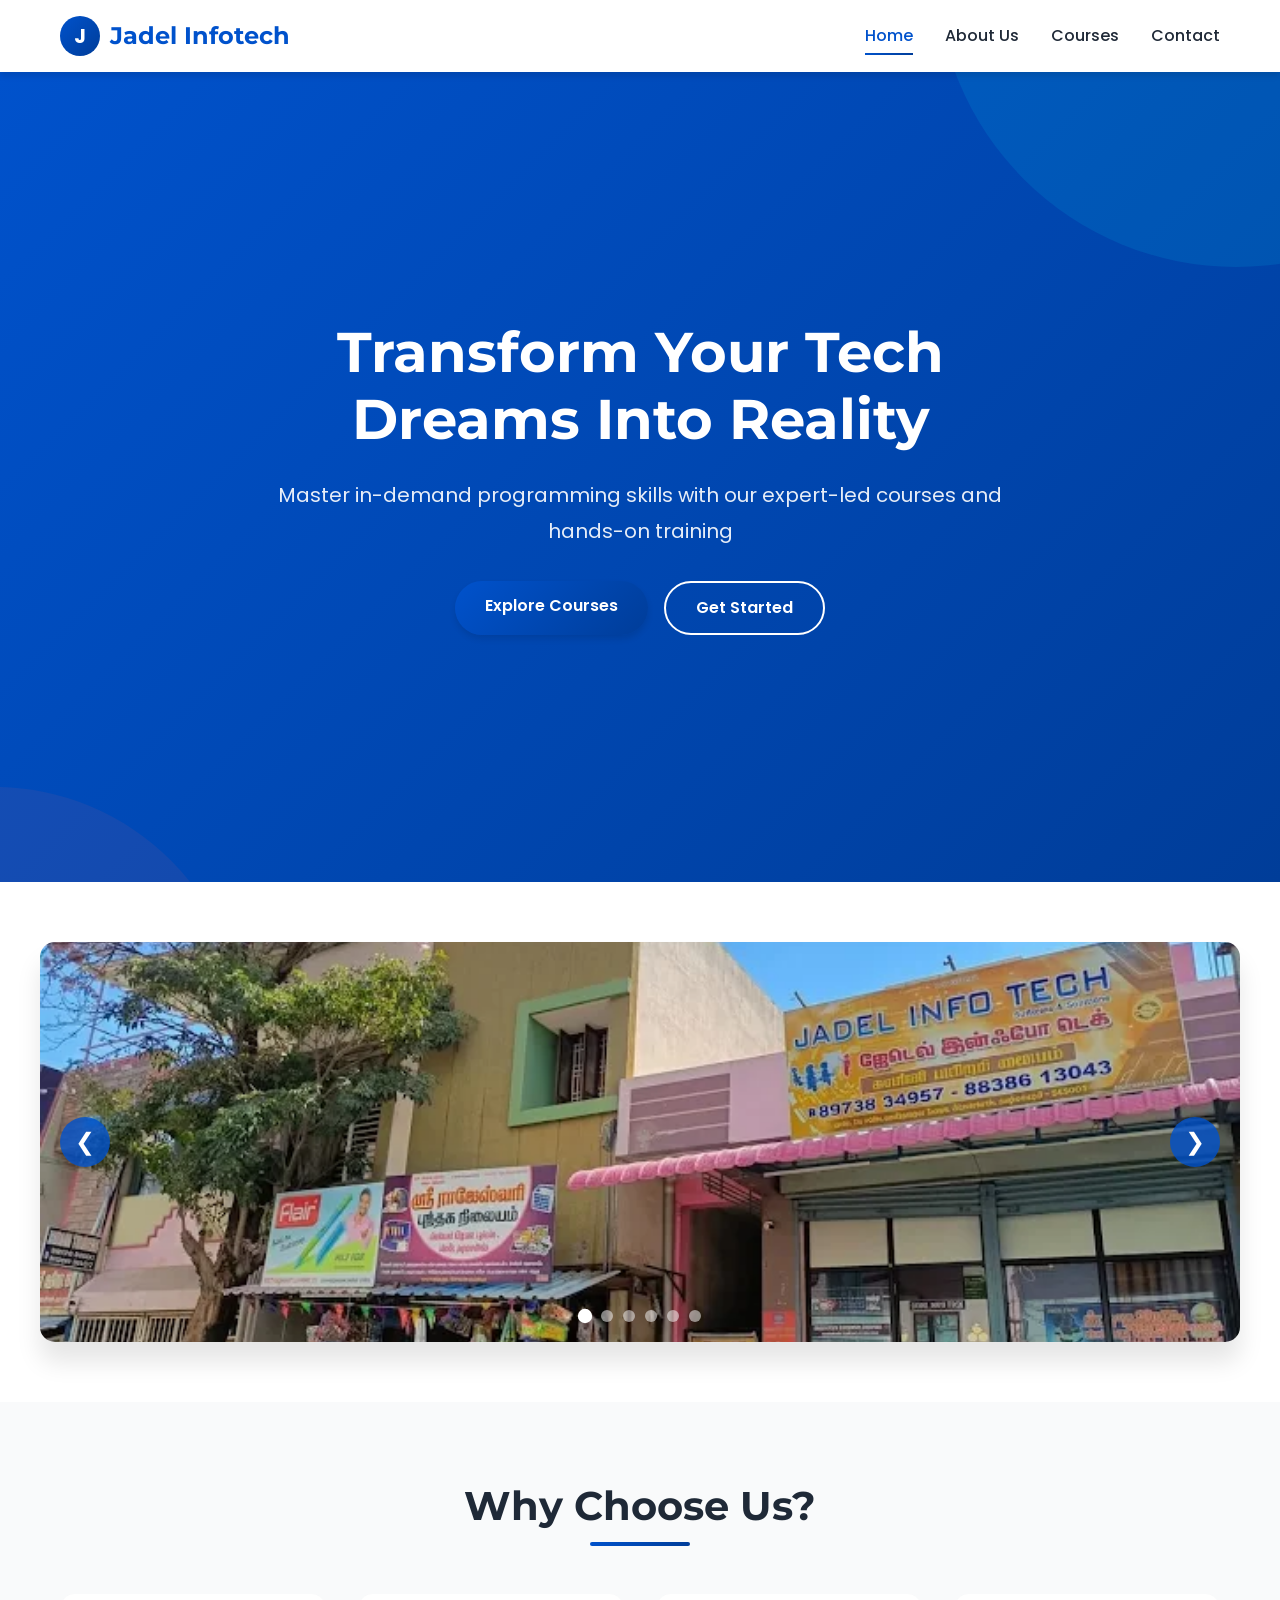
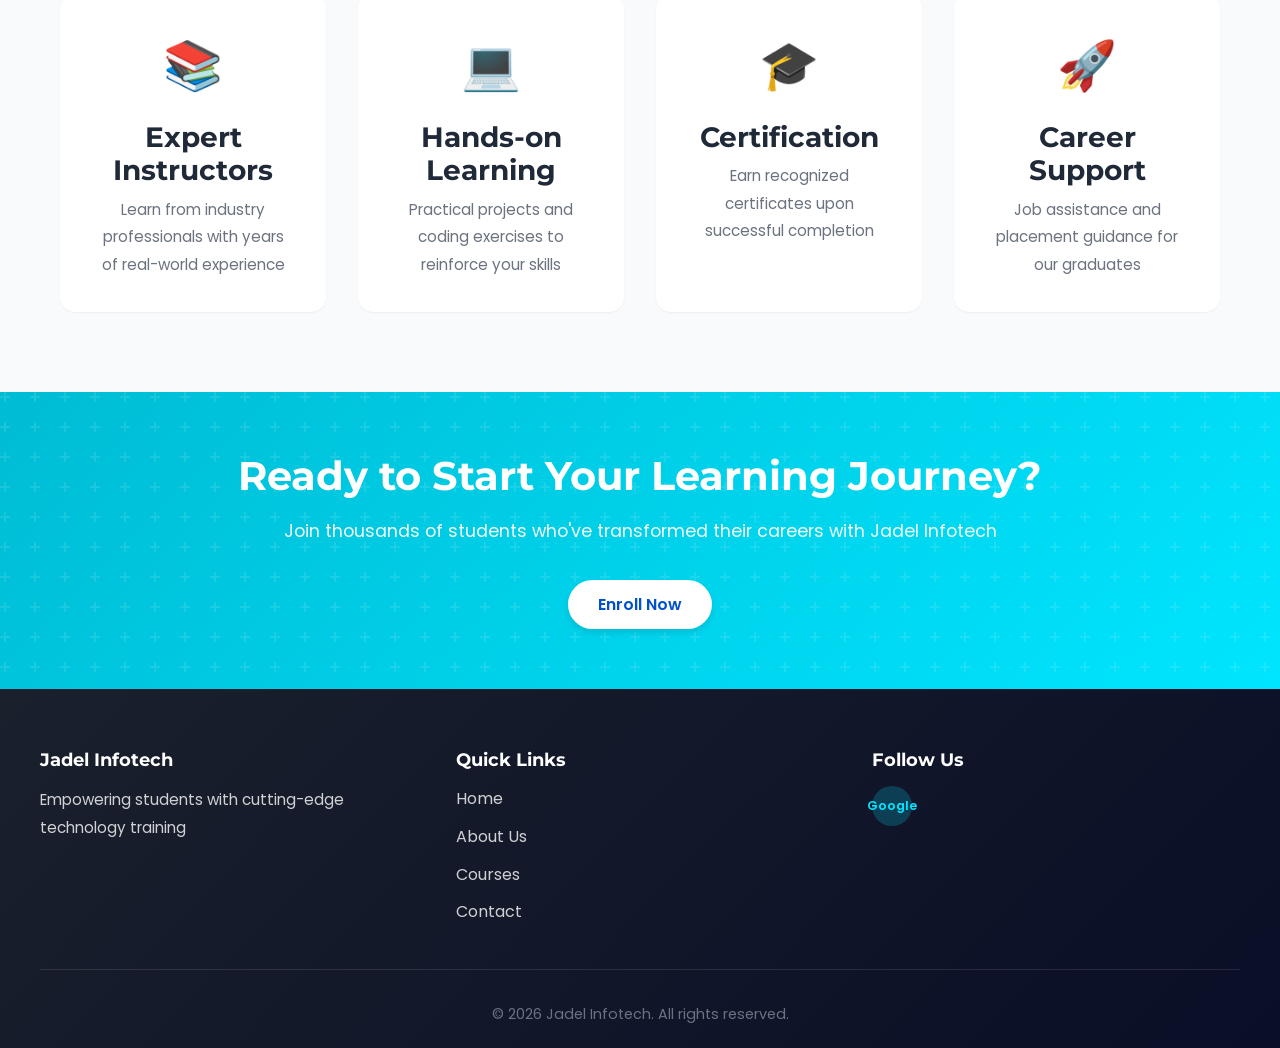
==== index.html @ ecf6608e "Initial commit" ====
<!DOCTYPE html>
<html lang="en">
<head>
    <meta charset="UTF-8">
    <meta name="viewport" content="width=device-width, initial-scale=1.0">
    <title>Jadel Infotech - Professional Computer Training</title>
    <link rel="stylesheet" href="style.css">
    <link rel="preconnect" href="https://fonts.googleapis.com">
    <link rel="preconnect" href="https://fonts.gstatic.com" crossorigin>
    <link href="https://fonts.googleapis.com/css2?family=Poppins:wght@300;400;500;600;700&family=Montserrat:wght@400;600;700&display=swap" rel="stylesheet">
</head>
<body>
    <!-- Navigation Bar -->
    <nav class="navbar">
        <div class="nav-container">
            <div class="logo">
                <span class="logo-icon">J</span>
                <span class="logo-text">Jadel Infotech</span>
            </div>
            <ul class="nav-menu">
                <li><a href="index.html" class="nav-link active">Home</a></li>
                <li><a href="about.html" class="nav-link">About Us</a></li>
                <li><a href="courses.html" class="nav-link">Courses</a></li>
                <li><a href="contact.html" class="nav-link">Contact</a></li>
            </ul>
        </div>
    </nav>

    <!-- Hero Section -->
    <section class="hero">
        <div class="hero-content">
            <h1 class="hero-title">Transform Your Tech Dreams Into Reality</h1>
            <p class="hero-subtitle">Master in-demand programming skills with our expert-led courses and hands-on training</p>
            <div class="hero-buttons">
                <a href="courses.html" class="btn btn-primary">Explore Courses</a>
                <a href="contact.html" class="btn btn-secondary">Get Started</a>
            </div>
        </div>
        <div class="hero-background"></div>
    </section>

    <!-- Image Slideshow -->
    <section class="slideshow-section">
        <div class="slideshow-container">
            <div class="slideshow-wrapper">
                <div class="slide active">
                    <img src="pictures/home/1.webp" alt="Jadel Infotech Training Center">
                </div>
                <div class="slide">
                    <img src="pictures/home/2.webp" alt="Computer Training Classes">
                </div>
                <div class="slide">
                    <img src="pictures/home/3.webp" alt="Programming Courses">
                </div>
                <div class="slide">
                    <img src="pictures/home/4.webp" alt="Web Development Training">
                </div>
                <div class="slide">
                    <img src="pictures/home/5.webp" alt="Technology Education">
                </div>
                <div class="slide">
                    <img src="pictures/home/6.webp" alt="Career Development">
                </div>
            </div>

            <!-- Navigation Arrows -->
            <button class="nav-arrow prev-arrow" aria-label="Previous image">❮</button>
            <button class="nav-arrow next-arrow" aria-label="Next image">❯</button>

            <!-- Dot Indicators -->
            <div class="dot-indicators">
                <span class="dot active" data-slide="0"></span>
                <span class="dot" data-slide="1"></span>
                <span class="dot" data-slide="2"></span>
                <span class="dot" data-slide="3"></span>
                <span class="dot" data-slide="4"></span>
                <span class="dot" data-slide="5"></span>
            </div>
        </div>
    </section>

    <!-- Features Section -->
    <section class="features">
        <div class="container">
            <h2 class="section-title">Why Choose Us?</h2>
            <div class="features-grid">
                <div class="feature-card">
                    <div class="feature-icon">📚</div>
                    <h3>Expert Instructors</h3>
                    <p>Learn from industry professionals with years of real-world experience</p>
                </div>
                <div class="feature-card">
                    <div class="feature-icon">💻</div>
                    <h3>Hands-on Learning</h3>
                    <p>Practical projects and coding exercises to reinforce your skills</p>
                </div>
                <div class="feature-card">
                    <div class="feature-icon">🎓</div>
                    <h3>Certification</h3>
                    <p>Earn recognized certificates upon successful completion</p>
                </div>
                <div class="feature-card">
                    <div class="feature-icon">🚀</div>
                    <h3>Career Support</h3>
                    <p>Job assistance and placement guidance for our graduates</p>
                </div>
            </div>
        </div>
    </section>

    <!-- CTA Section -->
    <section class="cta-section">
        <div class="cta-content">
            <h2>Ready to Start Your Learning Journey?</h2>
            <p>Join thousands of students who've transformed their careers with Jadel Infotech</p>
            <a href="contact.html" class="btn btn-light">Enroll Now</a>
        </div>
    </section>

    <!-- Footer -->
    <footer class="footer">
        <div class="footer-content">
            <div class="footer-section">
                <h4>Jadel Infotech</h4>
                <p>Empowering students with cutting-edge technology training</p>
            </div>
            <div class="footer-section">
                <h4>Quick Links</h4>
                <ul>
                    <li><a href="index.html">Home</a></li>
                    <li><a href="about.html">About Us</a></li>
                    <li><a href="courses.html">Courses</a></li>
                    <li><a href="contact.html">Contact</a></li>
                </ul>
            </div>
            <div class="footer-section">
                <h4>Follow Us</h4>
                <div class="social-links">
                    <a href="https://share.google/Ai2oCBkZWHQzBVphd" target="_blank">Google</a>
                </div>
            </div>
        </div>
        <div class="footer-bottom">
            <p>&copy; 2026 Jadel Infotech. All rights reserved.</p>
        </div>
    </footer>

    <!-- Slideshow JavaScript -->
    <script>
        document.addEventListener('DOMContentLoaded', function() {
            const slides = document.querySelectorAll('.slide');
            const dots = document.querySelectorAll('.dot');
            const prevArrow = document.querySelector('.prev-arrow');
            const nextArrow = document.querySelector('.next-arrow');
            let currentSlide = 0;
            let slideInterval;

            // Function to show slide
            function showSlide(index) {
                // Remove active class from all slides and dots
                slides.forEach(slide => slide.classList.remove('active'));
                dots.forEach(dot => dot.classList.remove('active'));

                // Add active class to current slide and dot
                slides[index].classList.add('active');
                dots[index].classList.add('active');

                currentSlide = index;
            }

            // Function to next slide
            function nextSlide() {
                currentSlide = (currentSlide + 1) % slides.length;
                showSlide(currentSlide);
            }

            // Function to previous slide
            function prevSlide() {
                currentSlide = (currentSlide - 1 + slides.length) % slides.length;
                showSlide(currentSlide);
            }

            // Auto slide every 2 seconds
            function startAutoSlide() {
                slideInterval = setInterval(nextSlide, 2000);
            }

            // Stop auto slide
            function stopAutoSlide() {
                clearInterval(slideInterval);
            }

            // Event listeners for arrows
            nextArrow.addEventListener('click', function() {
                stopAutoSlide();
                nextSlide();
                startAutoSlide();
            });

            prevArrow.addEventListener('click', function() {
                stopAutoSlide();
                prevSlide();
                startAutoSlide();
            });

            // Event listeners for dots
            dots.forEach((dot, index) => {
                dot.addEventListener('click', function() {
                    stopAutoSlide();
                    showSlide(index);
                    startAutoSlide();
                });
            });

            // Pause on hover
            const slideshowContainer = document.querySelector('.slideshow-container');
            slideshowContainer.addEventListener('mouseenter', stopAutoSlide);
            slideshowContainer.addEventListener('mouseleave', startAutoSlide);

            // Start the slideshow
            startAutoSlide();
        });
    </script>
</body>
</html>
---- style.css ----
/* ============================================
   JADEL INFOTECH - GLOBAL STYLES
   Professional Blue Theme with Modern Design
   ============================================ */

/* ---- ROOT VARIABLES ---- */
:root {
    /* Primary Colors */
    --primary-blue: #0052CC;
    --primary-dark: #003D99;
    --primary-light: #E8F0FE;
    
    /* Secondary Colors */
    --accent-teal: #00BCD4;
    --accent-cyan: #00E5FF;
    --success-green: #10B981;
    
    /* Neutral Colors */
    --text-dark: #1F2937;
    --text-light: #6B7280;
    --bg-white: #FFFFFF;
    --bg-light: #F9FAFB;
    --bg-lighter: #F3F4F6;
    --border-color: #E5E7EB;
    
    /* Shadows */
    --shadow-sm: 0 1px 2px rgba(0, 0, 0, 0.05);
    --shadow-md: 0 4px 6px rgba(0, 0, 0, 0.1);
    --shadow-lg: 0 10px 15px rgba(0, 0, 0, 0.1);
    --shadow-xl: 0 20px 25px rgba(0, 0, 0, 0.1);
    
    /* Gradients */
    --gradient-primary: linear-gradient(135deg, #0052CC 0%, #003D99 100%);
    --gradient-accent: linear-gradient(135deg, #00BCD4 0%, #00E5FF 100%);
    --gradient-warm: linear-gradient(135deg, #FF6B6B 0%, #FF8E72 100%);
    
    /* Transitions */
    --transition: all 0.3s ease;
}

/* ============================================
   GLOBAL STYLES
   ============================================ */

* {
    margin: 0;
    padding: 0;
    box-sizing: border-box;
}

html {
    scroll-behavior: smooth;
}

body {
    font-family: 'Poppins', sans-serif;
    color: var(--text-dark);
    line-height: 1.6;
    background-color: var(--bg-white);
    overflow-x: hidden;
}

/* Typography */
h1, h2, h3, h4, h5, h6 {
    font-family: 'Montserrat', sans-serif;
    font-weight: 700;
    line-height: 1.2;
}

h1 {
    font-size: 3.5rem;
}

h2 {
    font-size: 2.5rem;
}

h3 {
    font-size: 1.75rem;
}

h4 {
    font-size: 1.25rem;
}

p {
    color: var(--text-light);
    line-height: 1.8;
}

a {
    color: var(--primary-blue);
    text-decoration: none;
    transition: var(--transition);
}

a:hover {
    color: var(--primary-dark);
}

.container {
    max-width: 1200px;
    margin: 0 auto;
    padding: 0 20px;
}

/* ============================================
   NAVIGATION BAR
   ============================================ */

.navbar {
    position: sticky;
    top: 0;
    z-index: 100;
    background: var(--bg-white);
    box-shadow: var(--shadow-md);
    padding: 1rem 0;
    transition: var(--transition);
}

.nav-container {
    max-width: 1200px;
    margin: 0 auto;
    padding: 0 20px;
    display: flex;
    justify-content: space-between;
    align-items: center;
}

.logo {
    display: flex;
    align-items: center;
    gap: 10px;
    font-size: 1.5rem;
}

.logo-icon {
    width: 40px;
    height: 40px;
    background: var(--gradient-primary);
    color: white;
    border-radius: 50%;
    display: flex;
    align-items: center;
    justify-content: center;
    font-weight: 700;
    font-size: 1.25rem;
}

.logo-text {
    font-family: 'Montserrat', sans-serif;
    font-weight: 700;
    color: var(--primary-blue);
}

.nav-menu {
    display: flex;
    list-style: none;
    gap: 2rem;
    align-items: center;
}

.nav-link {
    color: var(--text-dark);
    font-weight: 500;
    position: relative;
    padding: 0.5rem 0;
    transition: var(--transition);
}

.nav-link::after {
    content: '';
    position: absolute;
    bottom: 0;
    left: 0;
    width: 0;
    height: 2px;
    background: var(--gradient-primary);
    transition: var(--transition);
}

.nav-link:hover::after,
.nav-link.active::after {
    width: 100%;
}

.nav-link.active {
    color: var(--primary-blue);
}

/* Responsive Navigation */
@media (max-width: 768px) {
    .nav-menu {
        gap: 1rem;
        font-size: 0.9rem;
    }

    .logo-text {
        display: none;
    }
}

/* ============================================
   HERO SECTION
   ============================================ */

.hero {
    position: relative;
    min-height: 90vh;
    display: flex;
    align-items: center;
    justify-content: center;
    overflow: hidden;
    padding: 60px 20px;
}

.hero-background {
    position: absolute;
    top: 0;
    left: 0;
    right: 0;
    bottom: 0;
    background: var(--gradient-primary);
    z-index: -2;
}

.hero-background::before {
    content: '';
    position: absolute;
    top: -50%;
    right: -20%;
    width: 600px;
    height: 600px;
    background: rgba(0, 229, 255, 0.1);
    border-radius: 50%;
    animation: float 6s ease-in-out infinite;
}

.hero-background::after {
    content: '';
    position: absolute;
    bottom: -50%;
    left: -20%;
    width: 500px;
    height: 500px;
    background: rgba(255, 107, 107, 0.08);
    border-radius: 50%;
    animation: float 8s ease-in-out infinite reverse;
}

@keyframes float {
    0%, 100% {
        transform: translateY(0px);
    }
    50% {
        transform: translateY(30px);
    }
}

.hero-content {
    position: relative;
    z-index: 2;
    text-align: center;
    color: white;
    max-width: 800px;
}

.hero-title {
    font-size: 3.5rem;
    margin-bottom: 1.5rem;
    font-weight: 700;
    line-height: 1.2;
    animation: slideInDown 0.8s ease;
}

.hero-subtitle {
    font-size: 1.25rem;
    margin-bottom: 2rem;
    color: rgba(255, 255, 255, 0.9);
    animation: slideInUp 0.8s ease 0.2s both;
}

.hero-buttons {
    display: flex;
    gap: 1rem;
    justify-content: center;
    flex-wrap: wrap;
    animation: slideInUp 0.8s ease 0.4s both;
}

@keyframes slideInDown {
    from {
        opacity: 0;
        transform: translateY(-30px);
    }
    to {
        opacity: 1;
        transform: translateY(0);
    }
}

@keyframes slideInUp {
    from {
        opacity: 0;
        transform: translateY(30px);
    }
    to {
        opacity: 1;
        transform: translateY(0);
    }
}

/* ============================================
   BUTTONS
   ============================================ */

.btn {
    display: inline-block;
    padding: 12px 30px;
    border-radius: 50px;
    font-weight: 600;
    font-size: 1rem;
    cursor: pointer;
    border: none;
    transition: var(--transition);
    text-align: center;
}

.btn-primary {
    background: var(--gradient-primary);
    color: white;
    box-shadow: var(--shadow-md);
}

.btn-primary:hover {
    transform: translateY(-2px);
    box-shadow: var(--shadow-lg);
}

.btn-secondary {
    background: transparent;
    color: white;
    border: 2px solid white;
}

.btn-secondary:hover {
    background: white;
    color: var(--primary-blue);
}

.btn-light {
    background: white;
    color: var(--primary-blue);
    box-shadow: var(--shadow-md);
}

.btn-light:hover {
    transform: translateY(-2px);
    box-shadow: var(--shadow-lg);
}

.btn-learn {
    background: var(--gradient-primary);
    color: white;
    padding: 10px 20px;
    font-size: 0.9rem;
    margin-top: 1rem;
    width: 100%;
}

.btn-learn:hover {
    transform: scale(1.02);
}

/* ============================================
   IMAGE SLIDESHOW
   ============================================ */

.slideshow-section {
    padding: 60px 20px;
    background: var(--bg-white);
}

.slideshow-container {
    max-width: 1200px;
    margin: 0 auto;
    position: relative;
    border-radius: 15px;
    overflow: hidden;
    box-shadow: var(--shadow-xl);
}

.slideshow-wrapper {
    position: relative;
    width: 100%;
    height: 400px;
    overflow: hidden;
}

.slide {
    position: absolute;
    top: 0;
    left: 0;
    width: 100%;
    height: 100%;
    opacity: 0;
    transition: opacity 0.8s ease-in-out;
    z-index: 1;
}

.slide.active {
    opacity: 1;
    z-index: 2;
}

.slide img {
    width: 100%;
    height: 100%;
    object-fit: cover;
    display: block;
}

/* Navigation Arrows */
.nav-arrow {
    position: absolute;
    top: 50%;
    transform: translateY(-50%);
    background: rgba(0, 82, 204, 0.8);
    color: white;
    border: none;
    width: 50px;
    height: 50px;
    border-radius: 50%;
    font-size: 1.5rem;
    cursor: pointer;
    z-index: 10;
    transition: var(--transition);
    display: flex;
    align-items: center;
    justify-content: center;
}

.nav-arrow:hover {
    background: var(--primary-blue);
    transform: translateY(-50%) scale(1.1);
}

.prev-arrow {
    left: 20px;
}

.next-arrow {
    right: 20px;
}

/* Dot Indicators */
.dot-indicators {
    position: absolute;
    bottom: 20px;
    left: 50%;
    transform: translateX(-50%);
    display: flex;
    gap: 10px;
    z-index: 10;
}

.dot {
    width: 12px;
    height: 12px;
    border-radius: 50%;
    background: rgba(255, 255, 255, 0.5);
    cursor: pointer;
    transition: var(--transition);
}

.dot.active {
    background: white;
    transform: scale(1.2);
}

.dot:hover {
    background: rgba(255, 255, 255, 0.8);
}

/* ============================================
   FEATURES SECTION
   ============================================ */

.features {
    padding: 80px 20px;
    background: var(--bg-light);
}

.section-title {
    text-align: center;
    margin-bottom: 3rem;
    position: relative;
    padding-bottom: 1rem;
}

.section-title::after {
    content: '';
    position: absolute;
    bottom: 0;
    left: 50%;
    transform: translateX(-50%);
    width: 100px;
    height: 4px;
    background: var(--gradient-primary);
    border-radius: 2px;
}

.features-grid {
    display: grid;
    grid-template-columns: repeat(auto-fit, minmax(250px, 1fr));
    gap: 2rem;
}

.feature-card {
    background: white;
    padding: 2rem;
    border-radius: 15px;
    text-align: center;
    box-shadow: var(--shadow-sm);
    transition: var(--transition);
    border: 2px solid transparent;
}

.feature-card:hover {
    transform: translateY(-10px);
    box-shadow: var(--shadow-xl);
    border-color: var(--primary-blue);
}

.feature-icon {
    font-size: 3rem;
    margin-bottom: 1rem;
}

.feature-card h3 {
    margin-bottom: 0.5rem;
    color: var(--text-dark);
}

.feature-card p {
    font-size: 0.95rem;
}

/* ============================================
   PAGE HEADER
   ============================================ */

.page-header {
    background: var(--gradient-primary);
    color: white;
    padding: 60px 20px;
    text-align: center;
}

.page-header h1 {
    margin-bottom: 0.5rem;
}

.page-header p {
    font-size: 1.1rem;
    color: rgba(255, 255, 255, 0.9);
}

/* ============================================
   ABOUT SECTION
   ============================================ */

.about {
    padding: 80px 20px;
    background: var(--bg-white);
}

.about-grid {
    display: grid;
    grid-template-columns: 1fr 1fr;
    gap: 4rem;
    align-items: center;
}

.about-content h2 {
    color: var(--primary-blue);
    margin-bottom: 1.5rem;
}

.about-content h3 {
    color: var(--text-dark);
    margin-top: 1.5rem;
    margin-bottom: 0.75rem;
    font-size: 1.5rem;
}

.about-content p {
    margin-bottom: 1rem;
    text-align: justify;
}

.values-list {
    list-style: none;
    margin-top: 1rem;
}

.values-list li {
    padding: 0.75rem 0;
    padding-left: 2rem;
    position: relative;
    color: var(--text-light);
}

.values-list li::before {
    content: '✓';
    position: absolute;
    left: 0;
    color: var(--accent-teal);
    font-weight: 700;
    font-size: 1.25rem;
}

.about-image {
    display: flex;
    justify-content: center;
}

.image-placeholder {
    width: 100%;
    aspect-ratio: 1;
    background: linear-gradient(135deg, var(--primary-light) 0%, rgba(0, 229, 255, 0.1) 100%);
    border-radius: 15px;
    display: flex;
    align-items: center;
    justify-content: center;
    border: 2px dashed var(--primary-blue);
    transition: var(--transition);
}

.image-placeholder:hover {
    border-color: var(--accent-teal);
    transform: scale(1.02);
}

.placeholder-text {
    text-align: center;
}

.placeholder-text .icon {
    font-size: 4rem;
    display: block;
    margin-bottom: 1rem;
}

.placeholder-text p {
    color: var(--primary-blue);
    font-weight: 500;
}

/* ============================================
   STATS SECTION
   ============================================ */

.team-section {
    padding: 80px 20px;
    background: var(--bg-light);
}

.stats-grid {
    display: grid;
    grid-template-columns: repeat(auto-fit, minmax(200px, 1fr));
    gap: 2rem;
}

.stat-card {
    background: white;
    padding: 2rem;
    border-radius: 15px;
    text-align: center;
    box-shadow: var(--shadow-md);
    border-top: 4px solid var(--gradient-primary);
    transition: var(--transition);
}

.stat-card:hover {
    transform: translateY(-5px);
    box-shadow: var(--shadow-lg);
}

.stat-card h3 {
    background: var(--gradient-primary);
    -webkit-background-clip: text;
    -webkit-text-fill-color: transparent;
    background-clip: text;
    font-size: 2.5rem;
    margin-bottom: 0.5rem;
}

.stat-card p {
    font-size: 0.95rem;
}

/* ============================================
   COURSES SECTION
   ============================================ */

.courses {
    padding: 80px 20px;
    background: var(--bg-white);
}

.courses-intro {
    text-align: center;
    margin-bottom: 3rem;
}

.courses-intro p {
    font-size: 1.1rem;
    margin-top: 0.5rem;
}

.courses-grid {
    display: grid;
    grid-template-columns: repeat(auto-fill, minmax(280px, 1fr));
    gap: 2rem;
}

.course-card {
    background: white;
    border-radius: 15px;
    padding: 2rem;
    box-shadow: var(--shadow-md);
    transition: var(--transition);
    border: 2px solid transparent;
    display: flex;
    flex-direction: column;
}

.course-card:hover {
    transform: translateY(-15px);
    box-shadow: var(--shadow-xl);
    border-color: var(--accent-teal);
}

.course-icon {
    font-size: 3rem;
    margin-bottom: 1rem;
}

.course-card h3 {
    color: var(--primary-blue);
    margin-bottom: 0.5rem;
    font-size: 1.5rem;
}

.course-duration {
    color: var(--accent-teal);
    font-weight: 600;
    font-size: 0.9rem;
    margin-bottom: 1rem;
}

.course-description {
    margin-bottom: 1rem;
    flex-grow: 1;
}

.course-topics {
    display: flex;
    flex-wrap: wrap;
    gap: 0.5rem;
    margin-bottom: 1rem;
}

.topic {
    background: var(--primary-light);
    color: var(--primary-blue);
    padding: 0.4rem 0.8rem;
    border-radius: 20px;
    font-size: 0.8rem;
    font-weight: 500;
}

/* ============================================
   CONTACT SECTION
   ============================================ */

.contact {
    padding: 80px 20px;
    background: var(--bg-white);
}

.contact-grid {
    display: grid;
    grid-template-columns: 1fr 1fr;
    gap: 4rem;
}

.contact-form-container h2,
.contact-info-container h2 {
    color: var(--primary-blue);
    margin-bottom: 2rem;
}

.contact-form {
    display: flex;
    flex-direction: column;
    gap: 1.5rem;
}

.form-group {
    display: flex;
    flex-direction: column;
    gap: 0.5rem;
}

.form-group label {
    font-weight: 600;
    color: var(--text-dark);
}

.form-group input,
.form-group textarea,
.form-group select {
    padding: 12px 15px;
    border: 2px solid var(--border-color);
    border-radius: 8px;
    font-family: 'Poppins', sans-serif;
    font-size: 1rem;
    transition: var(--transition);
    background: var(--bg-light);
}

.form-group input:focus,
.form-group textarea:focus,
.form-group select:focus {
    outline: none;
    border-color: var(--primary-blue);
    background: white;
    box-shadow: 0 0 0 3px rgba(0, 82, 204, 0.1);
}

.form-group textarea {
    resize: vertical;
    min-height: 120px;
}

/* Contact Info */
.info-box {
    background: var(--bg-light);
    padding: 1.5rem;
    border-radius: 12px;
    margin-bottom: 1.5rem;
    display: flex;
    gap: 1.5rem;
    transition: var(--transition);
    border-left: 4px solid var(--primary-blue);
}

.info-box:hover {
    background: var(--primary-light);
    transform: translateX(5px);
}

.info-icon {
    font-size: 2.5rem;
    flex-shrink: 0;
}

.info-content h3 {
    color: var(--primary-blue);
    margin-bottom: 0.5rem;
    font-size: 1.2rem;
}

.info-content p {
    font-size: 0.95rem;
}

.social-box {
    flex-direction: column;
    border-left: 4px solid var(--accent-teal);
}

.social-connect {
    display: flex;
    gap: 1rem;
}

.social-btn {
    flex: 1;
    padding: 10px;
    background: var(--gradient-primary);
    color: white;
    border-radius: 8px;
    text-align: center;
    font-weight: 600;
    transition: var(--transition);
}

.social-btn:hover {
    transform: translateY(-2px);
    box-shadow: var(--shadow-md);
}

.map-placeholder {
    border-left: 4px solid var(--success-green);
}

.map-container {
    width: 100%;
    aspect-ratio: 1;
    background: linear-gradient(135deg, rgba(16, 185, 129, 0.1), rgba(0, 229, 255, 0.1));
    border-radius: 8px;
    display: flex;
    align-items: center;
    justify-content: center;
    border: 2px dashed var(--success-green);
}

.map-placeholder-content {
    text-align: center;
}

.map-placeholder-content .icon {
    font-size: 3rem;
    display: block;
    margin-bottom: 0.5rem;
}

.map-placeholder-content p {
    color: var(--success-green);
    font-weight: 500;
}

/* ============================================
   FAQ SECTION
   ============================================ */

.faq-section {
    padding: 80px 20px;
    background: var(--bg-light);
}

.faq-grid {
    display: grid;
    grid-template-columns: repeat(auto-fit, minmax(280px, 1fr));
    gap: 2rem;
}

.faq-item {
    background: white;
    padding: 2rem;
    border-radius: 12px;
    box-shadow: var(--shadow-sm);
    transition: var(--transition);
    border-left: 4px solid var(--primary-blue);
}

.faq-item:hover {
    box-shadow: var(--shadow-md);
    transform: translateY(-5px);
}

.faq-item h4 {
    color: var(--primary-blue);
    margin-bottom: 0.75rem;
}

.faq-item p {
    font-size: 0.95rem;
}

/* ============================================
   CTA SECTION
   ============================================ */

.cta-section {
    padding: 60px 20px;
    background: var(--gradient-accent);
    color: white;
    text-align: center;
    position: relative;
    overflow: hidden;
}

.cta-section::before {
    content: '';
    position: absolute;
    top: 0;
    left: 0;
    right: 0;
    bottom: 0;
    background: url('data:image/svg+xml,<svg width="60" height="60" viewBox="0 0 60 60" xmlns="http://www.w3.org/2000/svg"><g fill="none" fill-rule="evenodd"><g fill="%23ffffff" fill-opacity="0.1"><path d="M36 34v-4h-2v4h-4v2h4v4h2v-4h4v-2h-4zm0-30V0h-2v4h-4v2h4v4h2V6h4V4h-4zM6 34v-4H4v4H0v2h4v4h2v-4h4v-2H6zM6 4V0H4v4H0v2h4v4h2V6h4V4H6z"/></g></g></svg>') repeat;
    z-index: 0;
}

.cta-content {
    position: relative;
    z-index: 1;
}

.cta-section h2 {
    font-size: 2.5rem;
    margin-bottom: 1rem;
}

.cta-section p {
    font-size: 1.1rem;
    margin-bottom: 2rem;
    color: rgba(255, 255, 255, 0.95);
}

/* ============================================
   FOOTER
   ============================================ */

.footer {
    background: linear-gradient(135deg, #1a202c 0%, #0a0e27 100%);
    color: white;
    padding: 60px 20px 20px;
}

.footer-content {
    max-width: 1200px;
    margin: 0 auto;
    display: grid;
    grid-template-columns: repeat(auto-fit, minmax(250px, 1fr));
    gap: 3rem;
    margin-bottom: 2rem;
    padding-bottom: 2rem;
    border-bottom: 1px solid rgba(255, 255, 255, 0.1);
}

.footer-section h4 {
    color: white;
    margin-bottom: 1rem;
    font-size: 1.1rem;
}

.footer-section p {
    color: rgba(255, 255, 255, 0.8);
    font-size: 0.95rem;
}

.footer-section ul {
    list-style: none;
}

.footer-section ul li {
    margin-bottom: 0.75rem;
}

.footer-section ul li a {
    color: rgba(255, 255, 255, 0.8);
    transition: var(--transition);
}

.footer-section ul li a:hover {
    color: var(--accent-cyan);
}

.social-links {
    display: flex;
    gap: 0.75rem;
}

.social-links a {
    display: inline-block;
    width: 40px;
    height: 40px;
    background: rgba(0, 229, 255, 0.2);
    border-radius: 50%;
    display: flex;
    align-items: center;
    justify-content: center;
    color: var(--accent-cyan);
    font-weight: 600;
    font-size: 0.8rem;
    transition: var(--transition);
}

.social-links a:hover {
    background: var(--accent-cyan);
    color: #1a202c;
    transform: translateY(-3px);
}

.footer-bottom {
    text-align: center;
    color: rgba(255, 255, 255, 0.6);
    font-size: 0.9rem;
}

/* ============================================
   RESPONSIVE DESIGN
   ============================================ */

@media (max-width: 768px) {
    h1 {
        font-size: 2.5rem;
    }

    h2 {
        font-size: 1.75rem;
    }

    h3 {
        font-size: 1.25rem;
    }

    .hero-title {
        font-size: 2rem;
    }

    .hero-subtitle {
        font-size: 1rem;
    }

    .hero-buttons {
        flex-direction: column;
        align-items: center;
    }

    .about-grid,
    .contact-grid {
        grid-template-columns: 1fr;
        gap: 2rem;
    }

    .nav-menu {
        gap: 0.8rem;
    }

    .features-grid,
    .courses-grid,
    .faq-grid,
    .stats-grid {
        grid-template-columns: 1fr;
    }

    .course-card,
    .feature-card {
        min-height: auto;
    }

    .form-group input,
    .form-group textarea,
    .form-group select {
        padding: 10px 12px;
    }

    .page-header {
        padding: 40px 20px;
    }

    .page-header h1 {
        font-size: 2rem;
    }

    .section {
        padding: 40px 20px;
    }

    .footer-content {
        grid-template-columns: 1fr;
        gap: 1.5rem;
    }
}

@media (max-width: 480px) {
    h1 {
        font-size: 1.75rem;
    }

    h2 {
        font-size: 1.5rem;
    }

    h3 {
        font-size: 1.1rem;
    }

    .hero-title {
        font-size: 1.5rem;
    }

    .hero-subtitle {
        font-size: 0.95rem;
    }

    .nav-menu {
        gap: 0.5rem;
        font-size: 0.85rem;
    }

    .logo-icon {
        width: 35px;
        height: 35px;
        font-size: 1rem;
    }

    .section-title::after {
        width: 60px;
    }

    .info-box {
        flex-direction: column;
        gap: 1rem;
    }

    .info-icon {
        font-size: 2rem;
    }

    .cta-section h2 {
        font-size: 1.5rem;
    }

    .cta-section p {
        font-size: 1rem;
    }

    .stat-card h3 {
        font-size: 1.75rem;
    }
}

/* Slideshow Responsive */
@media (max-width: 768px) {
    .slideshow-wrapper {
        height: 250px;
    }

    .nav-arrow {
        width: 40px;
        height: 40px;
        font-size: 1.2rem;
    }

    .prev-arrow {
        left: 10px;
    }

    .next-arrow {
        right: 10px;
    }

    .dot-indicators {
        bottom: 10px;
    }

    .dot {
        width: 10px;
        height: 10px;
    }
}

@media (max-width: 480px) {
    .slideshow-section {
        padding: 40px 20px;
    }

    .slideshow-wrapper {
        height: 200px;
    }

    .nav-arrow {
        width: 35px;
        height: 35px;
        font-size: 1rem;
    }

    .prev-arrow {
        left: 5px;
    }

    .next-arrow {
        right: 5px;
    }
}

/* ============================================
   UTILITY CLASSES
   ============================================ */

.text-center {
    text-align: center;
}

.text-primary {
    color: var(--primary-blue);
}

.text-white {
    color: white;
}

.mt-1 {
    margin-top: 0.5rem;
}

.mt-2 {
    margin-top: 1rem;
}

.mt-3 {
    margin-top: 1.5rem;
}

.mb-1 {
    margin-bottom: 0.5rem;
}

.mb-2 {
    margin-bottom: 1rem;
}

.mb-3 {
    margin-bottom: 1.5rem;
}

/* ============================================
   ANIMATIONS & TRANSITIONS
   ============================================ */

@keyframes fadeIn {
    from {
        opacity: 0;
    }
    to {
        opacity: 1;
    }
}

@keyframes slideFromLeft {
    from {
        opacity: 0;
        transform: translateX(-30px);
    }
    to {
        opacity: 1;
        transform: translateX(0);
    }
}

@keyframes slideFromRight {
    from {
        opacity: 0;
        transform: translateX(30px);
    }
    to {
        opacity: 1;
        transform: translateX(0);
    }
}

@keyframes pulse {
    0%, 100% {
        opacity: 1;
    }
    50% {
        opacity: 0.7;
    }
}

/* Smooth scrolling for all browsers */
html {
    scroll-behavior: smooth;
}

/* Selection color theme */
::selection {
    background: var(--primary-blue);
    color: white;
}

::-webkit-scrollbar {
    width: 10px;
}

::-webkit-scrollbar-track {
    background: var(--bg-light);
}

::-webkit-scrollbar-thumb {
    background: var(--primary-blue);
    border-radius: 5px;
}

::-webkit-scrollbar-thumb:hover {
    background: var(--primary-dark);
}
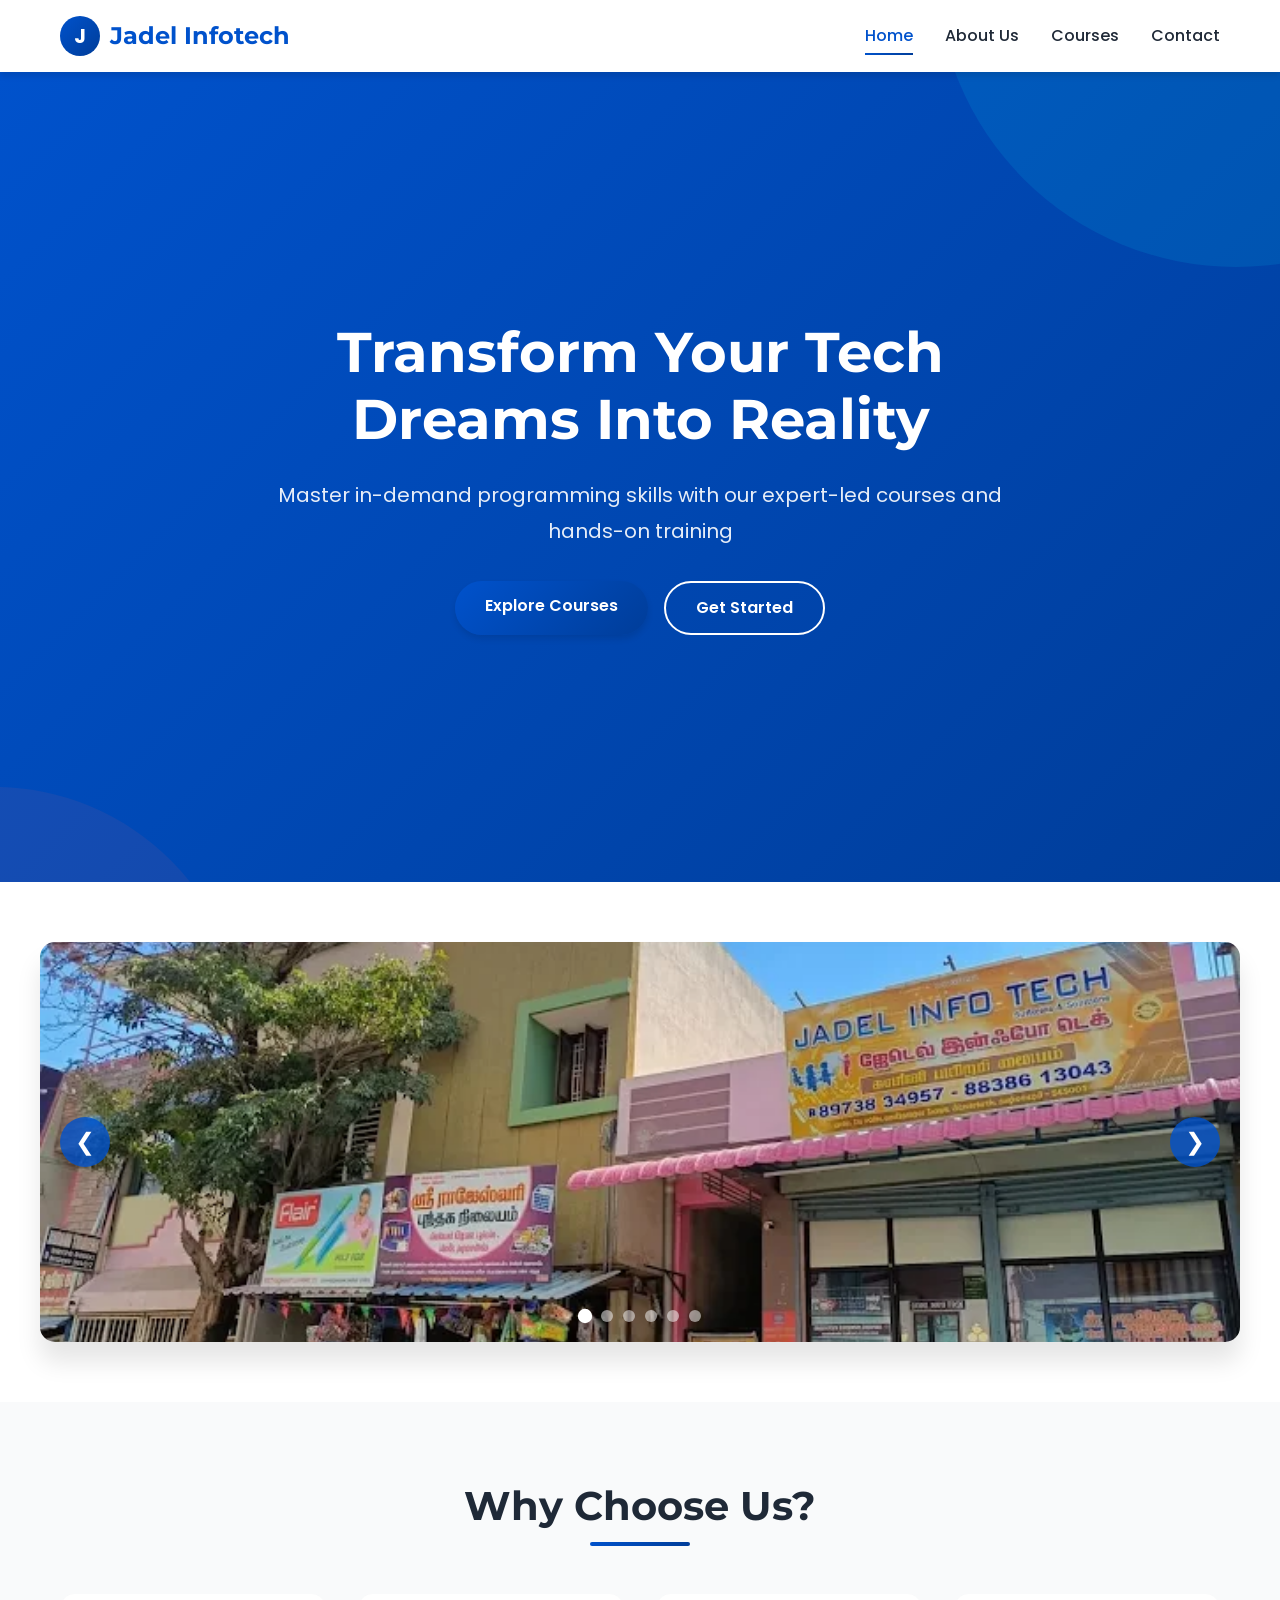
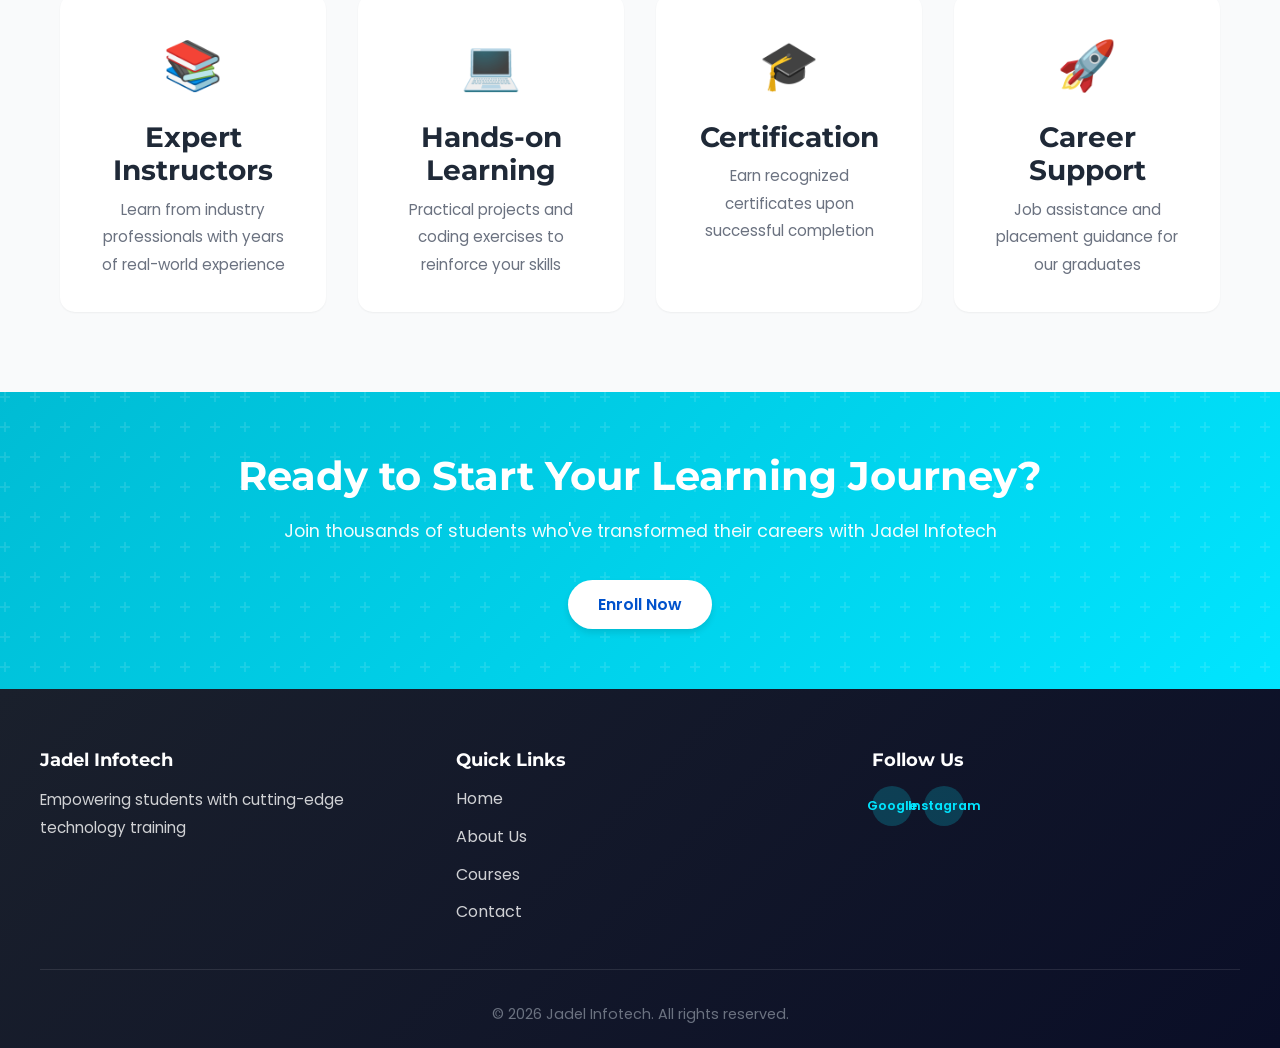
==== commit c36aee60: "Add Instagram buttons to all page footers with proper spacing" ====
--- a/index.html
+++ b/index.html
@@ -137,6 +137,7 @@
                 <h4>Follow Us</h4>
                 <div class="social-links">
                     <a href="https://share.google/Ai2oCBkZWHQzBVphd" target="_blank">Google</a>
+                    <a href="https://www.instagram.com/jadelinfotech_solutions?igsh=MWR2d2Q3c25uZzBxeg%3D%3D" target="_blank">Instagram</a>
                 </div>
             </div>
         </div>
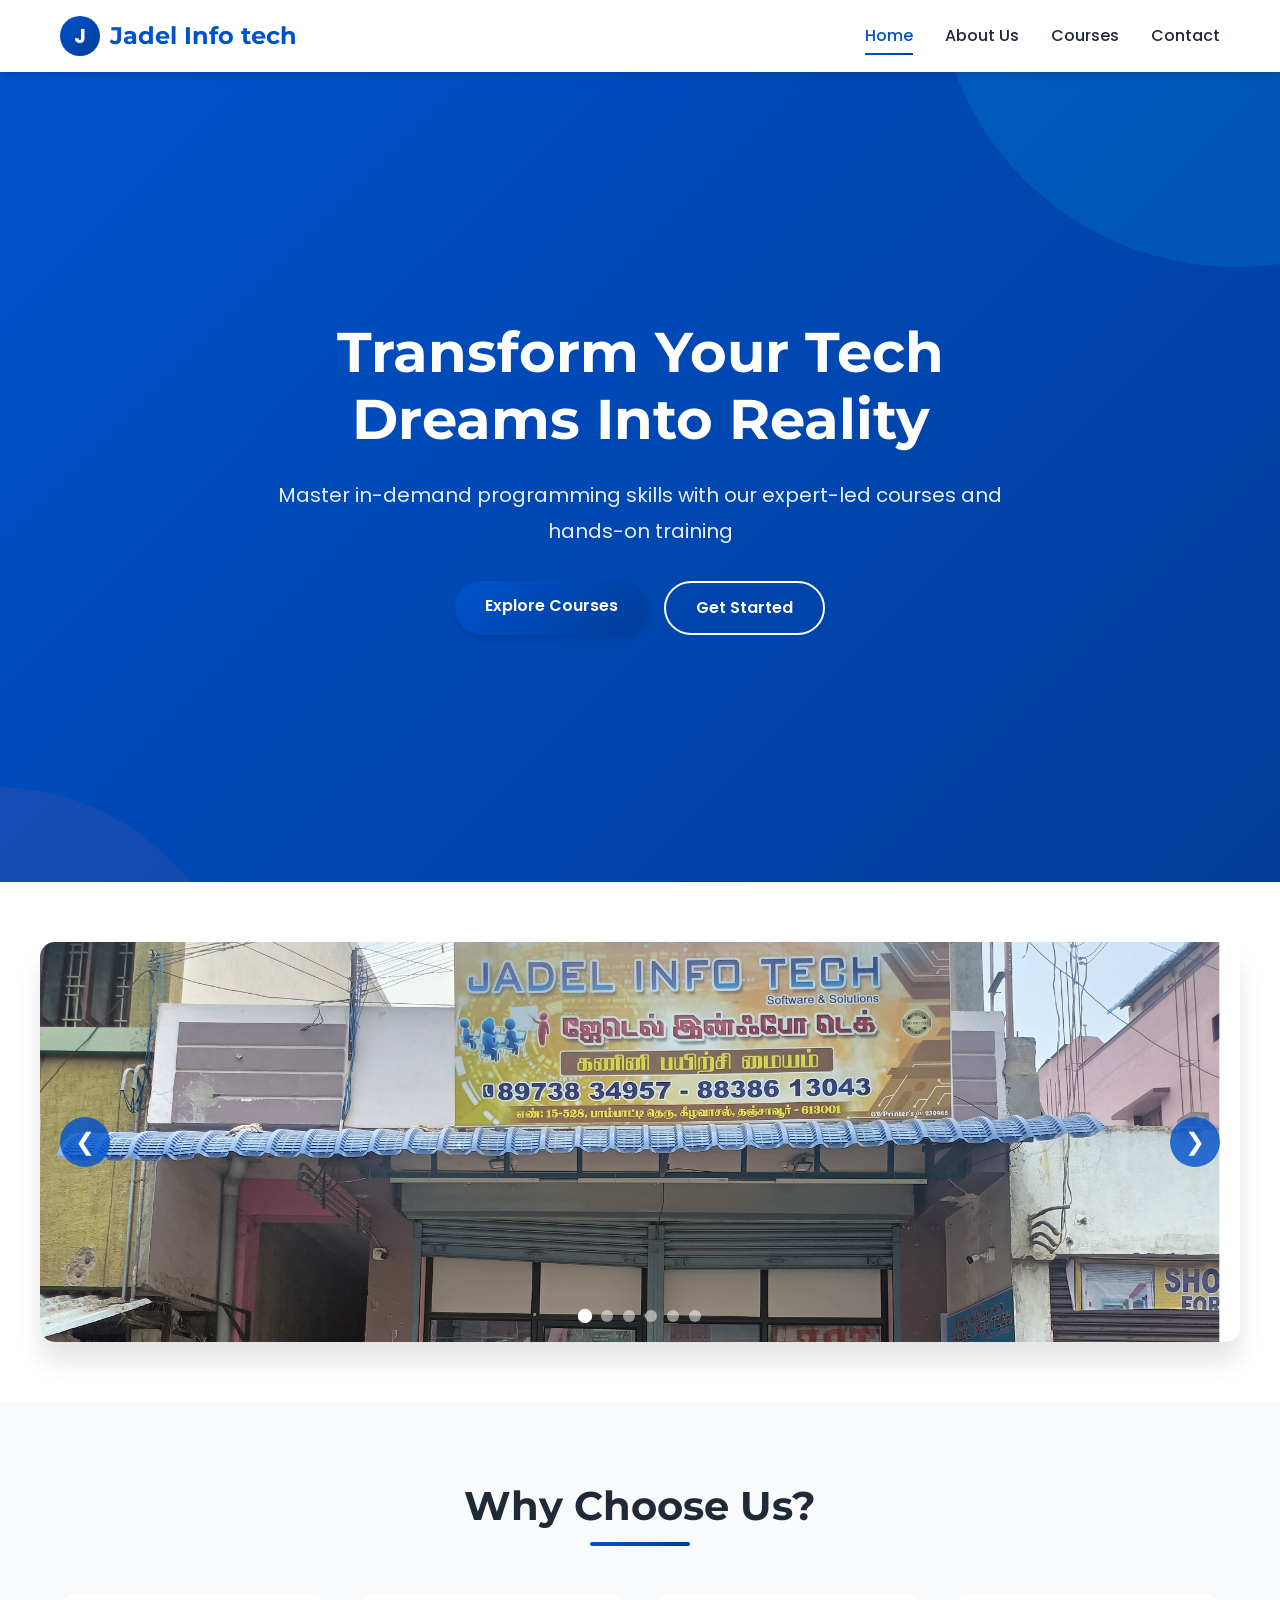
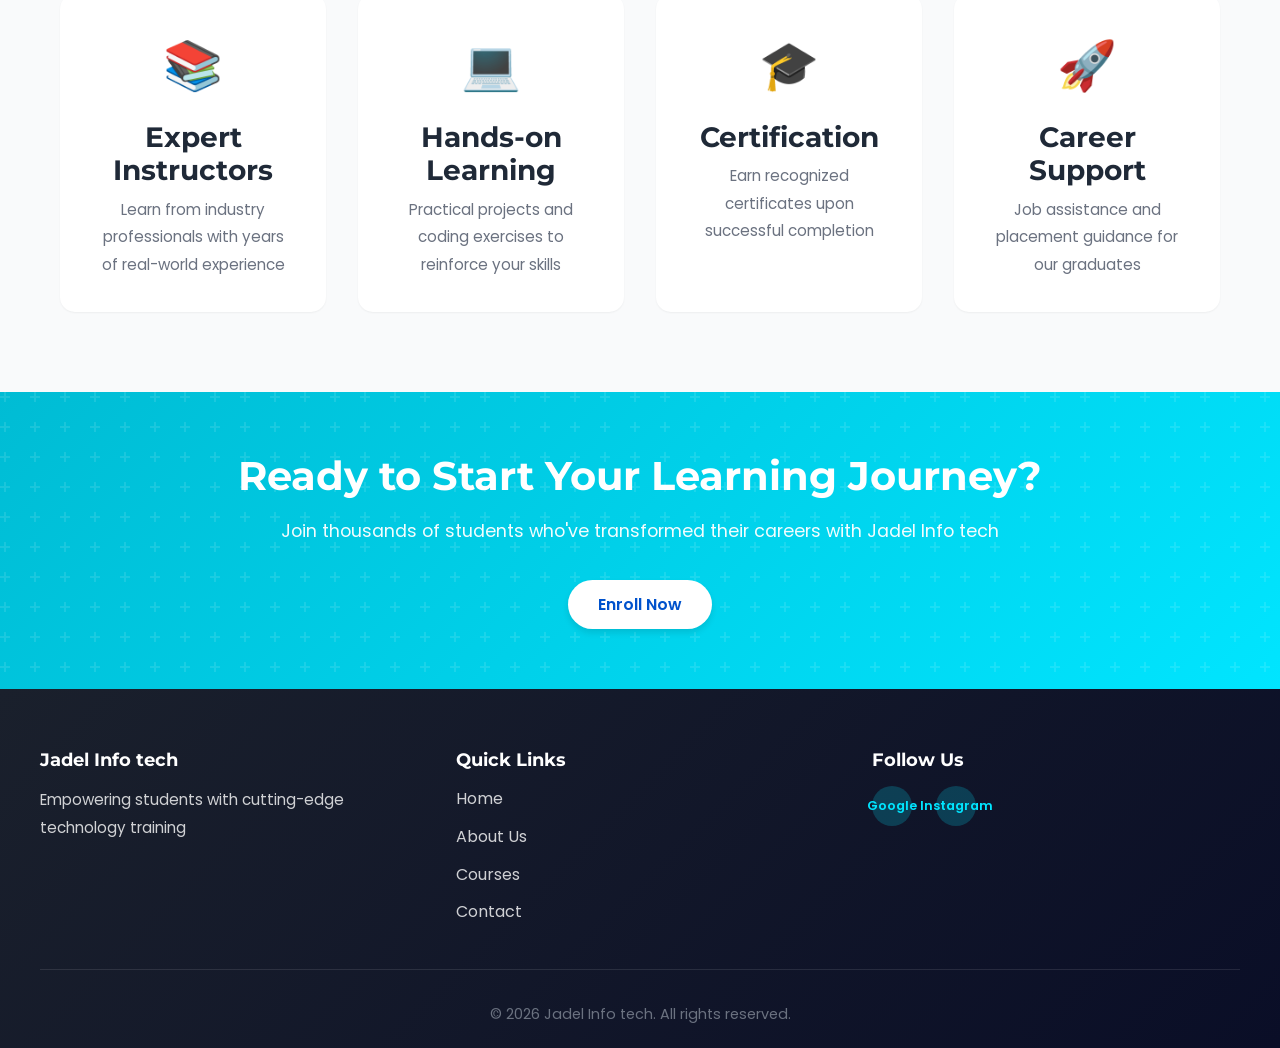
==== commit 654d3c6d: "Update site branding to Jadel Info tech" ====
--- a/index.html
+++ b/index.html
@@ -3,7 +3,7 @@
 <head>
     <meta charset="UTF-8">
     <meta name="viewport" content="width=device-width, initial-scale=1.0">
-    <title>Jadel Infotech - Professional Computer Training</title>
+    <title>Jadel Info tech - Professional Computer Training</title>
     <link rel="stylesheet" href="style.css">
     <link rel="preconnect" href="https://fonts.googleapis.com">
     <link rel="preconnect" href="https://fonts.gstatic.com" crossorigin>
@@ -15,7 +15,7 @@
         <div class="nav-container">
             <div class="logo">
                 <span class="logo-icon">J</span>
-                <span class="logo-text">Jadel Infotech</span>
+                <span class="logo-text">Jadel Info tech</span>
             </div>
             <ul class="nav-menu">
                 <li><a href="index.html" class="nav-link active">Home</a></li>
@@ -44,7 +44,7 @@
         <div class="slideshow-container">
             <div class="slideshow-wrapper">
                 <div class="slide active">
-                    <img src="pictures/home/1.webp" alt="Jadel Infotech Training Center">
+                    <img src="pictures/home/1.webp" alt="Jadel Info tech Training Center">
                 </div>
                 <div class="slide">
                     <img src="pictures/home/2.webp" alt="Computer Training Classes">
@@ -112,7 +112,7 @@
     <section class="cta-section">
         <div class="cta-content">
             <h2>Ready to Start Your Learning Journey?</h2>
-            <p>Join thousands of students who've transformed their careers with Jadel Infotech</p>
+            <p>Join thousands of students who've transformed their careers with Jadel Info tech</p>
             <a href="contact.html" class="btn btn-light">Enroll Now</a>
         </div>
     </section>
@@ -121,7 +121,7 @@
     <footer class="footer">
         <div class="footer-content">
             <div class="footer-section">
-                <h4>Jadel Infotech</h4>
+                <h4>Jadel Info tech</h4>
                 <p>Empowering students with cutting-edge technology training</p>
             </div>
             <div class="footer-section">
@@ -142,7 +142,7 @@
             </div>
         </div>
         <div class="footer-bottom">
-            <p>&copy; 2026 Jadel Infotech. All rights reserved.</p>
+            <p>&copy; 2026 Jadel Info tech. All rights reserved.</p>
         </div>
     </footer>
 
--- a/style.css
+++ b/style.css
@@ -1,5 +1,5 @@
 /* ============================================
-   JADEL INFOTECH - GLOBAL STYLES
+   JADEL INFO TECH - GLOBAL STYLES
    Professional Blue Theme with Modern Design
    ============================================ */
 
@@ -1062,7 +1062,7 @@
 
 .social-links {
     display: flex;
-    gap: 0.75rem;
+    gap: 1.5rem;
 }
 
 .social-links a {
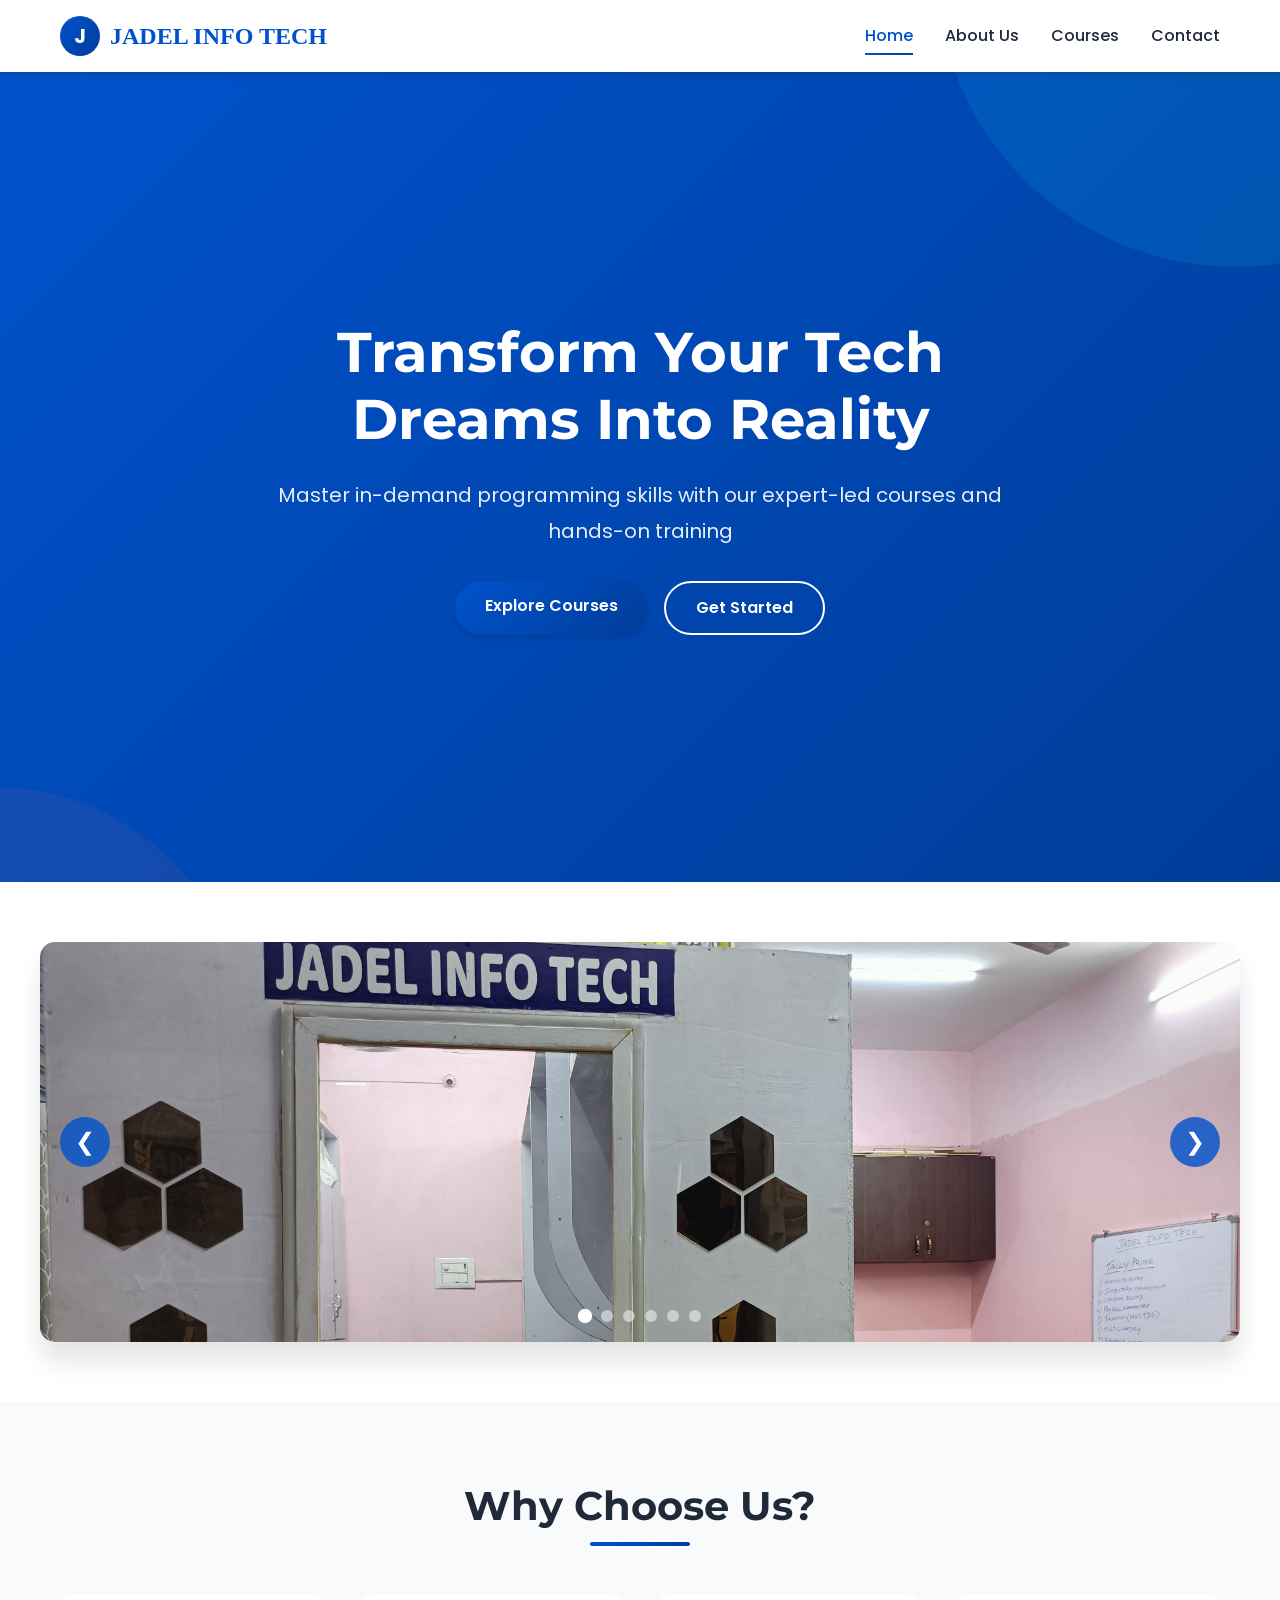
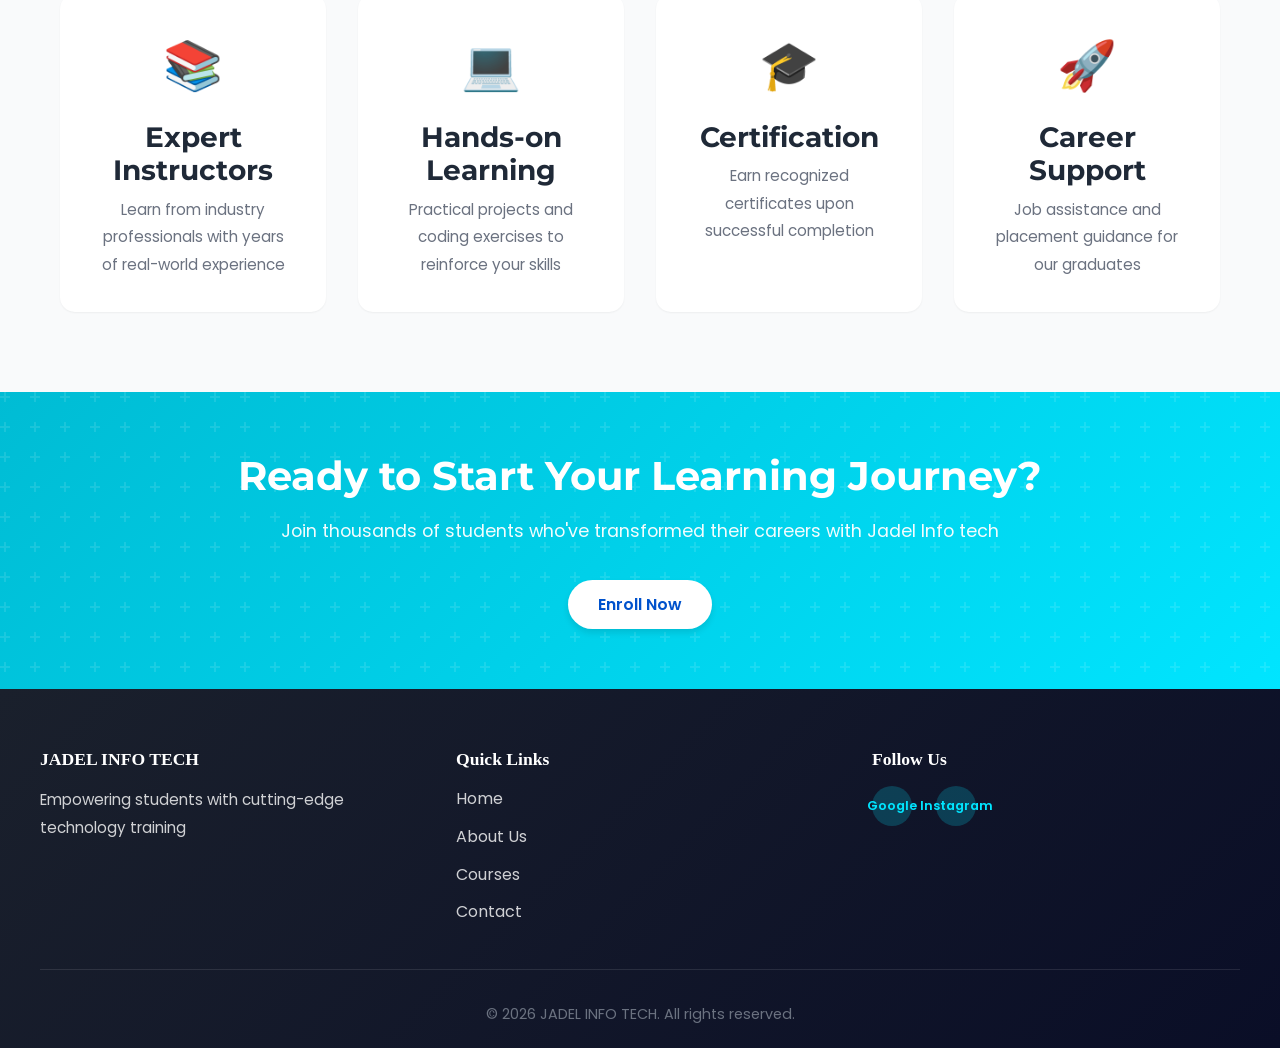
==== commit 73c1197d: "Updated index, about, courses, and contact pages with small changes" ====
--- a/index.html
+++ b/index.html
@@ -15,7 +15,7 @@
         <div class="nav-container">
             <div class="logo">
                 <span class="logo-icon">J</span>
-                <span class="logo-text">Jadel Info tech</span>
+                <span class="logo-text">JADEL INFO TECH</span>
             </div>
             <ul class="nav-menu">
                 <li><a href="index.html" class="nav-link active">Home</a></li>
@@ -121,7 +121,7 @@
     <footer class="footer">
         <div class="footer-content">
             <div class="footer-section">
-                <h4>Jadel Info tech</h4>
+                <h4>JADEL INFO TECH</h4>
                 <p>Empowering students with cutting-edge technology training</p>
             </div>
             <div class="footer-section">
@@ -142,7 +142,7 @@
             </div>
         </div>
         <div class="footer-bottom">
-            <p>&copy; 2026 Jadel Info tech. All rights reserved.</p>
+            <p>&copy; 2026 JADEL INFO TECH. All rights reserved.</p>
         </div>
     </footer>
 
--- a/style.css
+++ b/style.css
@@ -148,7 +148,7 @@
 }
 
 .logo-text {
-    font-family: 'Montserrat', sans-serif;
+    font-family: 'copperplate gothic bold', serif;
     font-weight: 700;
     color: var(--primary-blue);
 }
@@ -559,6 +559,7 @@
 
 .page-header h1 {
     margin-bottom: 0.5rem;
+    font-family: 'copperplate gothic bold', serif;
 }
 
 .page-header p {
@@ -1036,6 +1037,7 @@
     color: white;
     margin-bottom: 1rem;
     font-size: 1.1rem;
+    font-family: 'copperplate gothic bold', serif;
 }
 
 .footer-section p {
